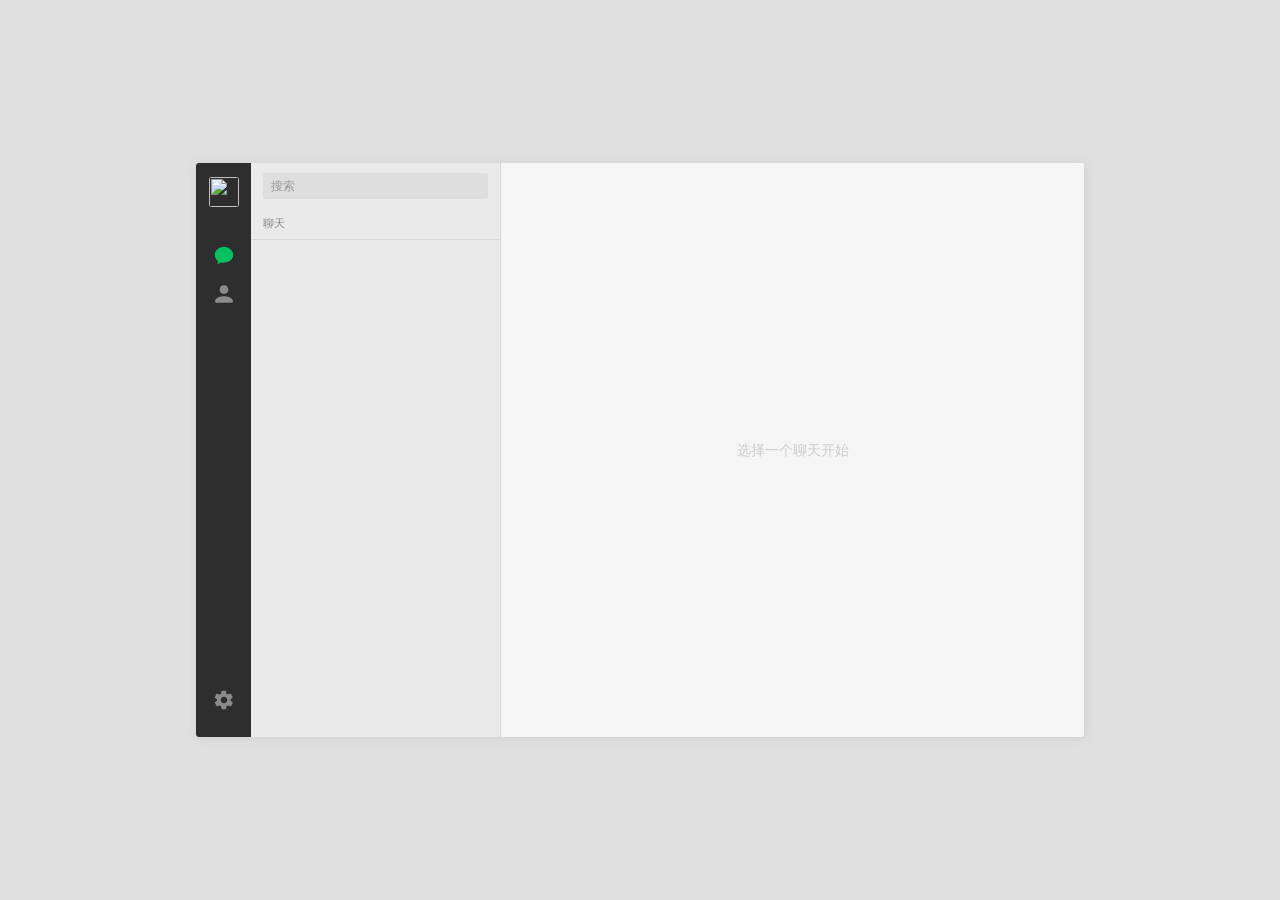
==== templates/index.html @ de5c4fcf "Initial release: pixel-perfect WeChat PC chat interface for AI personas" ====
<!DOCTYPE html>
<html lang="zh-CN">
<head>
<meta charset="UTF-8">
<meta name="viewport" content="width=device-width, initial-scale=1.0">
<title>WeChat</title>
<link rel="stylesheet" href="/static/css/style.css">
</head>
<body>
<div class="main-wrap">
  <!-- Left Nav -->
  <div class="nav-left">
    <div class="nav-top">
      <div class="nav-avatar" id="my-avatar-btn" title="设置" onclick="openSettings()">
        <img id="my-avatar-img" src="avatars/default.svg">
      </div>
      <div style="height:24px"></div>
      <div class="nav-icon active" id="nav-chat" title="聊天" onclick="switchNav('chat')">
        <svg viewBox="0 0 24 24"><path d="M12 2C6.48 2 2 6.05 2 11c0 2.36 1.06 4.53 2.85 6.07.24.2.38.5.38.82V21l3.35-1.87c.56.16 1.15.24 1.77.24C17.52 19.37 22 15.95 22 11S17.52 2 12 2z"/></svg>
      </div>
      <div class="nav-icon" id="nav-contacts" title="通讯录" onclick="switchNav('contacts')">
        <svg viewBox="0 0 24 24"><path d="M12 12c2.7 0 4.8-2.1 4.8-4.8S14.7 2.4 12 2.4 7.2 4.5 7.2 7.2 9.3 12 12 12zm0 2.4c-3.2 0-9.6 1.6-9.6 4.8v1.2c0 .7.5 1.2 1.2 1.2h16.8c.7 0 1.2-.5 1.2-1.2v-1.2c0-3.2-6.4-4.8-9.6-4.8z"/></svg>
      </div>
    </div>
    <div class="nav-spacer"></div>
    <div class="nav-bottom">
      <div class="nav-icon" id="nav-settings" title="设置" onclick="switchNav('settings')">
        <svg viewBox="0 0 24 24"><path d="M19.1 12.9a7.8 7.8 0 00.1-1.8l2.1-1.6c.2-.2.2-.5.1-.7l-2-3.5c-.1-.2-.4-.3-.6-.2l-2.5 1c-.5-.4-1-.7-1.7-1l-.4-2.7c0-.2-.3-.4-.5-.4h-4c-.3 0-.5.2-.5.4l-.4 2.7c-.6.3-1.2.6-1.7 1l-2.5-1c-.2-.1-.5 0-.6.2l-2 3.5c-.1.2-.1.5.1.7l2.1 1.6c0 .6.1 1.2.1 1.8L2.2 14.5c-.2.2-.3.5-.1.7l2 3.5c.1.2.4.3.6.2l2.5-1c.5.4 1 .7 1.7 1l.4 2.7c0 .2.3.4.5.4h4c.3 0 .5-.2.5-.4l.4-2.7c.6-.3 1.2-.6 1.7-1l2.5 1c.2.1.5 0 .6-.2l2-3.5c.1-.2.1-.5-.1-.7l-2.1-1.6zM12 15.6c-2 0-3.6-1.6-3.6-3.6S10 8.4 12 8.4s3.6 1.6 3.6 3.6-1.6 3.6-3.6 3.6z"/></svg>
      </div>
    </div>
  </div>

  <!-- Middle: Chat List -->
  <div class="list-middle" id="list-chat">
    <div class="search-box"><input class="search-input" placeholder="搜索" oninput="filterChatList(this.value)"></div>
    <div class="list-header">聊天</div>
    <div class="contact-list" id="chat-contact-list"></div>
  </div>

  <!-- Right: Chat Area -->
  <div class="chat-right" id="chat-area">
    <div class="no-chat">选择一个聊天开始</div>
  </div>

  <!-- Right: Contacts Panel -->
  <div class="contacts-panel" id="contacts-panel">
    <div class="cp-header">通讯录</div>
    <div class="cp-body" id="contacts-body">
      <button class="add-btn" onclick="openImportModal()">+ 添加 Skill</button>
      <div id="contacts-detail-list"></div>
    </div>
  </div>

  <!-- Right: Settings Panel -->
  <div class="settings-panel" id="settings-panel">
    <div class="sp-header">设置</div>
    <div class="sp-body">
      <div class="sp-section">
        <h4>我的头像</h4>
        <div class="sp-avatar-row">
          <div class="sp-my-avatar"><img id="sp-avatar-img" src="data:image/svg+xml,%3Csvg xmlns='http://www.w3.org/2000/svg' viewBox='0 0 48 48'%3E%3Ccircle cx='24' cy='16' r='10' fill='%23ccc'/%3E%3Cellipse cx='24' cy='40' rx='16' ry='12' fill='%23ccc'/%3E%3C/svg%3E"></div>
          <input id="sp-avatar-url" placeholder="头像图片URL(可选)" style="flex:1">
        </div>
      </div>
      <div class="sp-section">
        <h4>API Base URL</h4>
        <input id="sp-base-url" placeholder="例如: https://api.deepseek.com/anthropic">
      </div>
      <div class="sp-section">
        <h4>Model</h4>
        <input id="sp-model" placeholder="例如: deepseek-v4-pro">
      </div>
      <div class="sp-section">
        <h4>API Key</h4>
        <input id="sp-api-key" type="password" placeholder="sk-...">
        <div style="margin-top:4px">
          <button onclick="saveSettings()">保存</button>
          <span id="sp-saved" style="color:#07C160;font-size:12px;margin-left:8px;display:none">已保存</span>
        </div>
      </div>
    </div>
  </div>
</div>

<!-- Edit Contact Modal -->
<div class="modal-overlay" id="edit-modal">
  <div class="modal-box">
    <h3>修改备注和头像</h3>
    <label>备注名</label>
    <input id="edit-name" placeholder="备注名">
    <label>头像URL(可选)</label>
    <input id="edit-avatar" placeholder="头像图片链接">
    <div class="modal-btns">
      <button class="btn-cancel" onclick="closeModal()">取消</button>
      <button class="btn-save" onclick="saveContact()">保存</button>
    </div>
  </div>
</div>

<!-- Import Skill Modal -->
<div class="modal-overlay" id="import-modal">
  <div class="modal-box">
    <h3>导入 Skill</h3>
    <label>Skill 文件夹路径</label>
    <input id="import-path" placeholder="例如: /Users/xxx/Documents/my_skill">
    <div class="modal-error" id="import-error"></div>
    <div class="modal-btns">
      <button class="btn-cancel" onclick="closeImportModal()">取消</button>
      <button class="btn-save" onclick="importSkill()">导入</button>
    </div>
  </div>
</div>

<script src="/static/js/chat.js"></script>
</body>
</html>
---- static/css/style.css ----
*{margin:0;padding:0;box-sizing:border-box}
body{font:14px/1.6 "Microsoft YaHei","PingFang SC",sans-serif;background:#e0e0e0;display:flex;justify-content:center;align-items:center;height:100vh;user-select:none}
.main-wrap{width:888px;height:574px;display:flex;border-radius:3px;box-shadow:1px 1px 10px #ccc;overflow:hidden;background:#fff}

/* Left Nav */
.nav-left{width:55px;background:#2E2E2E;display:flex;flex-direction:column;align-items:center;padding:14px 0}
.nav-top{display:flex;flex-direction:column;align-items:center;gap:4px}
.nav-spacer{flex:1}
.nav-bottom{display:flex;flex-direction:column;align-items:center;gap:6px;margin-top:auto;padding-bottom:6px}
.nav-icon{width:34px;height:34px;border-radius:2px;cursor:pointer;display:flex;align-items:center;justify-content:center;transition:opacity .2s}
.nav-icon:hover{opacity:.8}
.nav-icon svg{width:22px;height:22px;fill:#8B8B8B}
.nav-icon.active svg{fill:#07C160}
.nav-avatar{width:30px;height:30px;border-radius:3px;cursor:pointer;overflow:hidden}
.nav-avatar img{width:100%;height:100%;object-fit:cover}

/* Middle List */
.list-middle{width:250px;background:#EBEAEB;display:flex;flex-direction:column;border-right:1px solid #D9D9D9}
.search-box{padding:10px 12px;background:#EBEAEB}
.search-input{width:100%;height:26px;background:#DEDEDE;border:none;border-radius:3px;padding:0 8px;font-size:12px;outline:none}
.search-input::placeholder{color:#999}
.list-header{padding:6px 12px;font-size:11px;color:#888;background:#EBEAEB;border-bottom:1px solid #D9D9D9}
.contact-list{flex:1;overflow-y:auto}
.contact-item{display:flex;align-items:center;padding:10px 12px;cursor:pointer;transition:background .15s}
.contact-item:hover{background:#DEDEDE}
.contact-item.active{background:#CACACA}
.contact-item .c-avatar{width:38px;height:38px;border-radius:3px;overflow:hidden;flex-shrink:0;margin-right:10px;background:#ddd}
.contact-item .c-avatar img{width:100%;height:100%;object-fit:cover}
.contact-item .c-info{flex:1;min-width:0}
.contact-item .c-name{font-size:13px;color:#000;white-space:nowrap;overflow:hidden;text-overflow:ellipsis}
.contact-item .c-msg{font-size:11px;color:#999;white-space:nowrap;overflow:hidden;text-overflow:ellipsis;margin-top:1px}
.contact-item .c-time{font-size:10px;color:#BBB;flex-shrink:0;margin-left:6px}

/* Right Chat */
.chat-right{flex:1;display:flex;flex-direction:column;background:#F5F5F5}
.chat-right .no-chat{flex:1;display:flex;align-items:center;justify-content:center;color:#CCC;font-size:14px}
.chat-header{height:46px;display:flex;align-items:center;padding:0 16px;border-bottom:1px solid #D9D9D9;background:#F5F5F5;flex-shrink:0;cursor:pointer}
.chat-header .ch-name{font-size:15px;font-weight:500;color:#000}
.chat-messages{flex:1;overflow-y:auto;padding:12px 16px;display:flex;flex-direction:column;gap:2px}
.msg-time{text-align:center;font-size:11px;color:#B0B0B0;margin:10px 0 4px}
.msg-row{display:flex;align-items:flex-start;margin:3px 0}
.msg-row.self{justify-content:flex-end}
.msg-row .msg-avatar{width:32px;height:32px;border-radius:3px;overflow:hidden;flex-shrink:0;margin:0 8px;background:#ddd}
.msg-row .msg-avatar img{width:100%;height:100%;object-fit:cover}
.msg-row.self .msg-avatar{order:1}
.msg-bubble{max-width:62%;padding:8px 12px;font-size:13px;line-height:1.5;word-break:break-word;position:relative;user-select:text}
.msg-row.other .msg-bubble{background:#fff;border-radius:3px;color:#000}
.msg-row.self .msg-bubble{background:#95EC69;border-radius:3px;color:#000}
.chat-toolbar{display:flex;align-items:center;padding:4px 16px 0;background:#F5F5F5;gap:4px;border-top:1px solid #D9D9D9}
.toolbar-btn{width:28px;height:28px;display:flex;align-items:center;justify-content:center;cursor:pointer;border-radius:3px;transition:background .15s}
.toolbar-btn:hover{background:#E0E0E0}
.toolbar-btn svg{width:20px;height:20px}
.toolbar-spacer{flex:1}
.chat-input-box{display:flex;align-items:flex-end;padding:4px 16px 8px;background:#F5F5F5;gap:8px;flex-shrink:0}
.chat-input-box textarea{flex:1;height:52px;min-height:52px;max-height:104px;border:none;outline:none;resize:none;font-size:13px;font-family:inherit;background:#F5F5F5;padding:4px 0;line-height:1.5}
.chat-input-box .send-btn{width:64px;height:30px;background:#E0E0E0;border:none;border-radius:3px;font-size:12px;cursor:pointer;color:#666;transition:.2s;flex-shrink:0}
.chat-input-box .send-btn:hover{background:#CCC;color:#000}
.chat-input-box .send-btn.active{background:#07C160;color:#fff}
/* Emoji Picker */
.chat-toolbar{position:relative;border-top:1px solid #D9D9D9}
.chat-toolbar::before{content:'';position:absolute;top:-4px;left:0;right:0;height:8px;cursor:ns-resize;z-index:5}
.emoji-picker{display:none;position:absolute;bottom:calc(100% + 34px);left:0;width:320px;height:260px;background:#fff;border:1px solid #D9D9D9;border-radius:6px;box-shadow:0-2px 10px rgba(0,0,0,.1);z-index:99;overflow-y:auto;padding:8px;flex-wrap:wrap;gap:2px}
.emoji-picker.show{display:flex}
.emoji-item{cursor:pointer;padding:4px;border-radius:3px;transition:background .1s}
.emoji-item:hover{background:#E0E0E0}
.emoji-item img{width:28px;height:28px}
/* Call Popup */
.call-popup-overlay{display:none;position:fixed;top:0;left:0;width:100%;height:100%;z-index:200}
.call-popup-overlay.show{display:block}
.call-popup{position:absolute;top:50%;left:50%;transform:translate(-50%,-50%);background:#fff;padding:24px 32px;border-radius:8px;box-shadow:0 4px 20px rgba(0,0,0,.2);text-align:center;font-size:14px;color:#333}

/* Contacts Panel */
.contacts-panel{display:none;flex:1;background:#F5F5F5;flex-direction:column}
.contacts-panel.show{display:flex}
.contacts-panel .cp-header{height:46px;display:flex;align-items:center;padding:0 16px;border-bottom:1px solid #D9D9D9;font-size:15px;font-weight:500}
.contacts-panel .cp-body{flex:1;overflow-y:auto;padding:8px 0}
.contacts-panel .cp-item{display:flex;align-items:center;padding:12px 20px;cursor:pointer;border-bottom:1px solid #EAEAEA;transition:background .15s}
.contacts-panel .cp-item:hover{background:#EAEAEA}
.contacts-panel .cp-avatar{width:40px;height:40px;border-radius:3px;overflow:hidden;flex-shrink:0;margin-right:12px}
.contacts-panel .cp-avatar img{width:100%;height:100%;object-fit:cover}
.contacts-panel .cp-name{font-size:14px;flex:1}
.contacts-panel .cp-del{color:#E85D75;font-size:12px;cursor:pointer;padding:4px 8px;border-radius:3px}
.contacts-panel .cp-del:hover{background:#FFE0E0}
.contacts-panel .add-btn{display:block;margin:12px 20px;padding:8px 16px;background:#07C160;color:#fff;border:none;border-radius:3px;font-size:13px;cursor:pointer}

/* Settings Panel */
.settings-panel{display:none;flex:1;background:#F5F5F5;flex-direction:column}
.settings-panel.show{display:flex}
.settings-panel .sp-header{height:46px;display:flex;align-items:center;padding:0 16px;border-bottom:1px solid #D9D9D9;font-size:15px;font-weight:500}
.settings-panel .sp-body{flex:1;overflow-y:auto;padding:16px 20px}
.settings-panel .sp-section{margin-bottom:20px}
.settings-panel .sp-section h4{font-size:13px;color:#888;margin-bottom:8px;font-weight:400}
.settings-panel .sp-section input{width:100%;height:30px;border:1px solid #DDD;border-radius:3px;padding:0 8px;font-size:13px;outline:none;margin-bottom:4px}
.settings-panel .sp-section input:focus{border-color:#07C160}
.settings-panel .sp-section .sp-avatar-row{display:flex;align-items:center;gap:12px}
.settings-panel .sp-section .sp-my-avatar{width:48px;height:48px;border-radius:3px;overflow:hidden}
.settings-panel .sp-section .sp-my-avatar img{width:100%;height:100%;object-fit:cover}
.settings-panel .sp-section button{padding:6px 16px;background:#07C160;color:#fff;border:none;border-radius:3px;font-size:12px;cursor:pointer}

/* Modal */
.modal-overlay{position:fixed;top:0;left:0;width:100%;height:100%;background:rgba(0,0,0,.3);display:none;justify-content:center;align-items:center;z-index:999}
.modal-overlay.show{display:flex}
.modal-box{background:#fff;border-radius:6px;padding:20px 24px;width:360px;box-shadow:0 4px 20px rgba(0,0,0,.15)}
.modal-box h3{font-size:14px;margin-bottom:14px;color:#000}
.modal-box label{display:block;font-size:12px;color:#888;margin-bottom:4px}
.modal-box input{width:100%;height:30px;border:1px solid #DDD;border-radius:3px;padding:0 8px;font-size:13px;margin-bottom:10px;outline:none}
.modal-box input:focus{border-color:#07C160}
.modal-box .modal-error{color:#E85D75;font-size:12px;margin-bottom:8px;display:none}
.modal-btns{display:flex;justify-content:flex-end;gap:8px;margin-top:8px}
.modal-btns button{padding:6px 18px;border-radius:3px;font-size:12px;cursor:pointer;border:none}
.btn-cancel{background:#E0E0E0;color:#666}
.btn-save{background:#07C160;color:#fff}
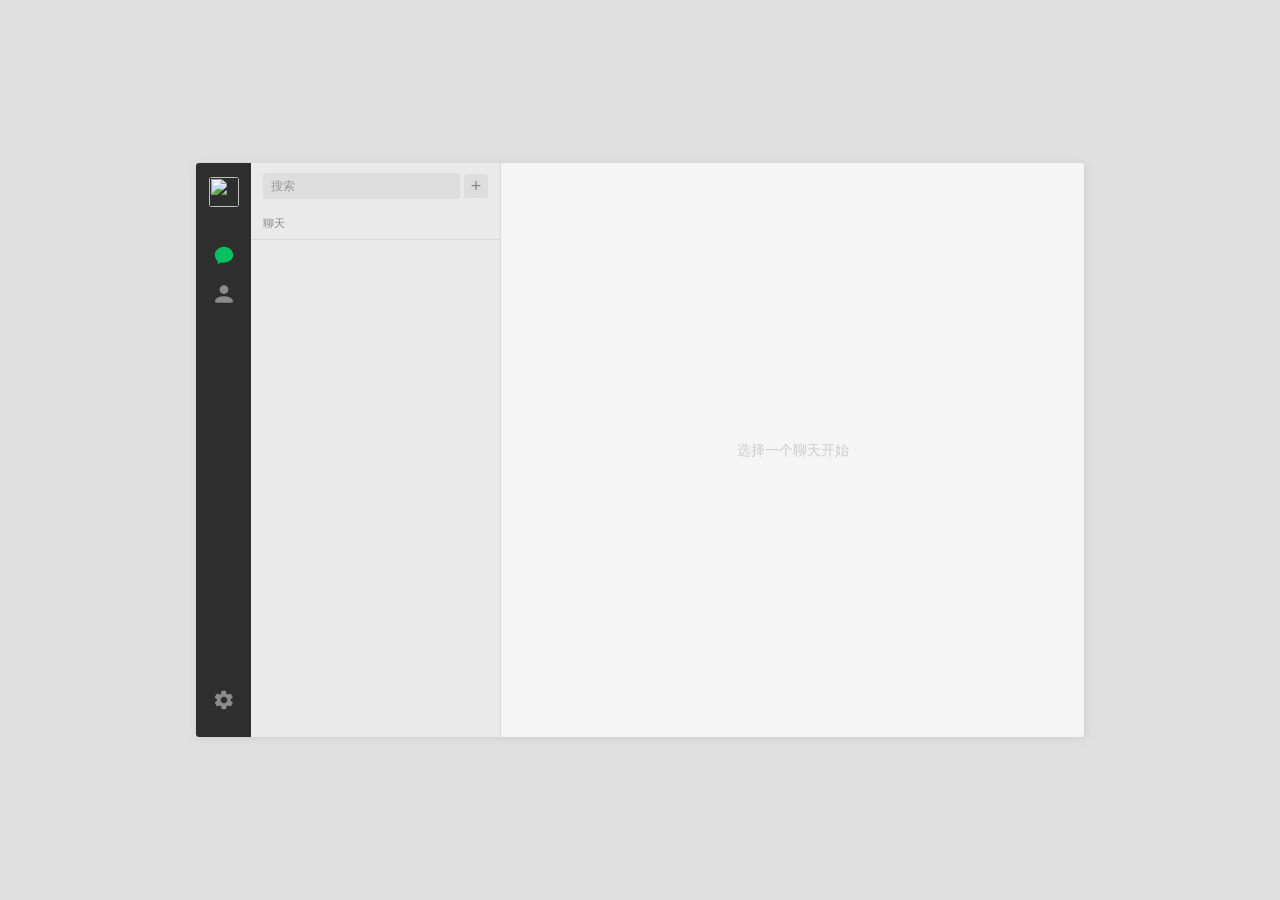
==== commit 515c8fd1: "Add CC mode, dynamic permissions, group chat, 400 auto-recovery - Dual mode: API (anthropic-compatib" ====
--- a/templates/index.html
+++ b/templates/index.html
@@ -32,7 +32,10 @@
 
   <!-- Middle: Chat List -->
   <div class="list-middle" id="list-chat">
-    <div class="search-box"><input class="search-input" placeholder="搜索" oninput="filterChatList(this.value)"></div>
+    <div class="search-box" style="display:flex;gap:4px;align-items:center">
+      <input class="search-input" placeholder="搜索" oninput="filterChatList(this.value)" style="flex:1">
+      <button id="add-btn-top" onclick="showAddMenu()" style="background:#DEDEDE;color:#888;border:none;border-radius:3px;width:24px;height:24px;font-size:18px;line-height:1;cursor:pointer;flex-shrink:0">+</button>
+    </div>
     <div class="list-header">聊天</div>
     <div class="contact-list" id="chat-contact-list"></div>
   </div>
@@ -56,6 +59,10 @@
     <div class="sp-header">设置</div>
     <div class="sp-body">
       <div class="sp-section">
+        <h4>我的昵称</h4>
+        <input id="sp-nickname" placeholder="微信用户">
+      </div>
+      <div class="sp-section">
         <h4>我的头像</h4>
         <div class="sp-avatar-row">
           <div class="sp-my-avatar"><img id="sp-avatar-img" src="data:image/svg+xml,%3Csvg xmlns='http://www.w3.org/2000/svg' viewBox='0 0 48 48'%3E%3Ccircle cx='24' cy='16' r='10' fill='%23ccc'/%3E%3Cellipse cx='24' cy='40' rx='16' ry='12' fill='%23ccc'/%3E%3C/svg%3E"></div>
@@ -73,10 +80,42 @@
       <div class="sp-section">
         <h4>API Key</h4>
         <input id="sp-api-key" type="password" placeholder="sk-...">
-        <div style="margin-top:4px">
-          <button onclick="saveSettings()">保存</button>
-          <span id="sp-saved" style="color:#07C160;font-size:12px;margin-left:8px;display:none">已保存</span>
+      </div>
+      <div class="sp-section">
+        <h4>运行模式</h4>
+        <select id="sp-mode" onchange="onModeChange()" style="width:100%;height:30px;border:1px solid #DDD;border-radius:3px;padding:0 8px;font-size:13px;outline:none">
+          <option value="api">API 模式 — 直接调用 LLM API</option>
+          <option value="claude">Claude Code 模式 — 调用本地 ccb</option>
+        </select>
+      </div>
+      <div id="sp-claude-group">
+        <div class="sp-section">
+          <h4>Claude Code CLI</h4>
+          <div style="display:flex;gap:8px;align-items:center">
+            <input id="sp-claude-cli" placeholder="ccb" style="flex:1">
+            <button onclick="checkClaudeCLI()" style="background:#4A90D9;color:#fff;white-space:nowrap;font-size:12px">检测</button>
+          </div>
+          <span id="sp-claude-status" style="font-size:11px"></span>
         </div>
+        <div class="sp-section">
+          <h4>权限模式</h4>
+          <select id="sp-permission-mode" style="width:100%;height:30px;border:1px solid #DDD;border-radius:3px;padding:0 8px;font-size:13px;outline:none">
+            <option value="auto">自动 — 安全操作直接放行，风险操作弹窗审批（推荐）</option>
+            <option value="bypassPermissions">跳过权限 — 全部直接放行，不弹窗</option>
+          </select>
+          <div style="font-size:11px;color:#FA5151;margin-top:4px">⚠ CC 管道模式不支持交互式审批。遇到被拦的操作，短暂切到「跳过权限」执行完再切回来</div>
+        </div>
+        <div class="sp-section">
+          <h4>CC 工作目录</h4>
+          <input id="sp-add-dirs" placeholder="~">
+          <div style="font-size:11px;color:#999;margin-top:2px">CC 从这个目录启动。保存即生效</div>
+          <div style="font-size:11px;color:#FA5151;margin-top:2px">⚠ 修改工作目录会清空所有 CC 对话上下文</div>
+        </div>
+      </div>
+      <div class="sp-section" style="border-top:1px solid #EAEAEA;padding-top:16px;margin-top:8px">
+        <button onclick="saveSettings()">保存</button>
+        <button onclick="shutdownServer()" style="background:#FA5151;color:#fff;margin-left:8px">登出</button>
+        <span id="sp-saved" style="color:#07C160;font-size:12px;margin-left:8px;display:none">已保存</span>
       </div>
     </div>
   </div>
@@ -85,11 +124,17 @@
 <!-- Edit Contact Modal -->
 <div class="modal-overlay" id="edit-modal">
   <div class="modal-box">
-    <h3>修改备注和头像</h3>
-    <label>备注名</label>
+    <h3 id="edit-modal-title">修改备注和头像</h3>
+    <label id="edit-name-label">备注名</label>
     <input id="edit-name" placeholder="备注名">
-    <label>头像URL(可选)</label>
-    <input id="edit-avatar" placeholder="头像图片链接">
+    <div id="edit-realname-group" style="display:none">
+      <label>姓名</label>
+      <input id="edit-realname" placeholder="姓名" readonly style="background:#f5f5f5;color:#999">
+    </div>
+    <div id="edit-avatar-group">
+      <label>头像URL(可选)</label>
+      <input id="edit-avatar" placeholder="头像图片链接">
+    </div>
     <div class="modal-btns">
       <button class="btn-cancel" onclick="closeModal()">取消</button>
       <button class="btn-save" onclick="saveContact()">保存</button>
@@ -112,5 +157,6 @@
 </div>
 
 <script src="/static/js/chat.js"></script>
+<script src="/static/js/group-chat.js"></script>
 </body>
 </html>
--- a/static/css/style.css
+++ b/static/css/style.css
@@ -46,6 +46,10 @@
 .msg-bubble{max-width:62%;padding:8px 12px;font-size:13px;line-height:1.5;word-break:break-word;position:relative;user-select:text}
 .msg-row.other .msg-bubble{background:#fff;border-radius:3px;color:#000}
 .msg-row.self .msg-bubble{background:#95EC69;border-radius:3px;color:#000}
+.msg-content-wrap{display:flex;flex-direction:column;max-width:62%}
+.msg-row.self .msg-content-wrap{align-items:flex-end}
+.msg-sender-name{font-size:11px;color:#999;margin-bottom:2px;padding:0 4px}
+.msg-content-wrap .msg-bubble{max-width:100%}
 .chat-toolbar{display:flex;align-items:center;padding:4px 16px 0;background:#F5F5F5;gap:4px;border-top:1px solid #D9D9D9}
 .toolbar-btn{width:28px;height:28px;display:flex;align-items:center;justify-content:center;cursor:pointer;border-radius:3px;transition:background .15s}
 .toolbar-btn:hover{background:#E0E0E0}
@@ -79,6 +83,8 @@
 .contacts-panel .cp-avatar{width:40px;height:40px;border-radius:3px;overflow:hidden;flex-shrink:0;margin-right:12px}
 .contacts-panel .cp-avatar img{width:100%;height:100%;object-fit:cover}
 .contacts-panel .cp-name{font-size:14px;flex:1}
+.contacts-panel .cp-action{color:#4A90D9;font-size:12px;cursor:pointer;padding:4px 8px;border-radius:3px}
+.contacts-panel .cp-action:hover{background:#E0EEFF}
 .contacts-panel .cp-del{color:#E85D75;font-size:12px;cursor:pointer;padding:4px 8px;border-radius:3px}
 .contacts-panel .cp-del:hover{background:#FFE0E0}
 .contacts-panel .add-btn{display:block;margin:12px 20px;padding:8px 16px;background:#07C160;color:#fff;border:none;border-radius:3px;font-size:13px;cursor:pointer}
@@ -109,4 +115,16 @@
 .modal-btns{display:flex;justify-content:flex-end;gap:8px;margin-top:8px}
 .modal-btns button{padding:6px 18px;border-radius:3px;font-size:12px;cursor:pointer;border:none}
 .btn-cancel{background:#E0E0E0;color:#666}
-.btn-save{background:#07C160;color:#fff}+.btn-save{background:#07C160;color:#fff}
+
+/* Context menu */
+.msg-context-menu{position:fixed;background:#fff;border:1px solid #D9D9D9;border-radius:4px;box-shadow:0 2px 10px rgba(0,0,0,.15);z-index:999;min-width:100px;padding:4px 0;font-size:13px}
+.msg-context-menu .ctx-item{padding:8px 16px;cursor:pointer;transition:background .1s}
+.msg-context-menu .ctx-item:hover{background:#F0F0F0}
+
+/* Avatar drop zone highlight */
+.avatar-drop-active{outline:2px dashed #07C160;outline-offset:-2px;background:#E8F5E9!important}
+
+/* Tool info card */
+.perm-card{max-width:72%;background:#F0F4F8;border:1px solid #C0C8D0;border-radius:6px;padding:8px 14px;margin:4px 0;font-size:12px}
+.perm-body{color:#666;line-height:1.4;word-break:break-all;overflow-wrap:break-word;max-width:100%;overflow-x:auto}
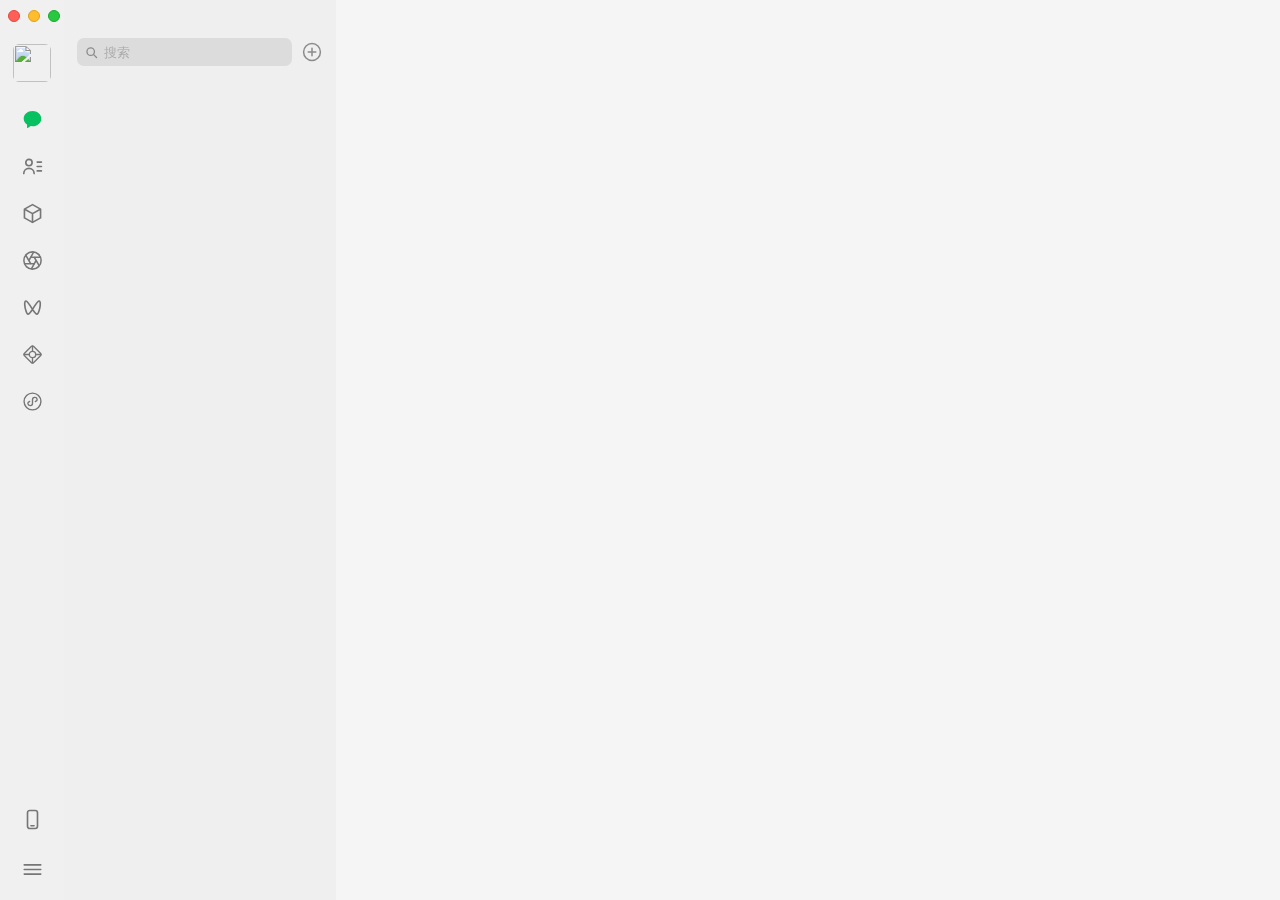
==== commit 4bbce07e: "v2: Mac WeChat look, browser-first, optional native shell and voice - Bring in the August rewrite: M" ====
--- a/templates/index.html
+++ b/templates/index.html
@@ -3,49 +3,105 @@
 <head>
 <meta charset="UTF-8">
 <meta name="viewport" content="width=device-width, initial-scale=1.0">
-<title>WeChat</title>
+<title>微信</title>
 <link rel="stylesheet" href="/static/css/style.css">
+<!-- 原生外壳（app_native.py）打开时带 ?native=1，那里有系统自己的红绿灯，页面就不画了 -->
+<script>if (/[?&]native=1\b/.test(location.search)) document.documentElement.classList.add('native');</script>
 </head>
 <body>
+<!-- 顶部 30px 是 macOS 透明标题栏覆盖区，交互元素都避开这一条 -->
 <div class="main-wrap">
-  <!-- Left Nav -->
+
+  <!-- 左侧导航：顶部留白给红绿灯。没做的功能保留图标位，点了给提示。 -->
   <div class="nav-left">
+    <div class="nav-traffic-space" aria-hidden="true"><i class="tl tl-close"></i><i class="tl tl-min"></i><i class="tl tl-max"></i></div>
+    <div class="nav-avatar" id="my-avatar-btn" title="我" onclick="openSettings()">
+      <img id="my-avatar-img" src="avatars/default.svg">
+    </div>
     <div class="nav-top">
-      <div class="nav-avatar" id="my-avatar-btn" title="设置" onclick="openSettings()">
-        <img id="my-avatar-img" src="avatars/default.svg">
-      </div>
-      <div style="height:24px"></div>
+      <!-- 聊天：实心圆角气泡（选中时整块变绿） -->
       <div class="nav-icon active" id="nav-chat" title="聊天" onclick="switchNav('chat')">
-        <svg viewBox="0 0 24 24"><path d="M12 2C6.48 2 2 6.05 2 11c0 2.36 1.06 4.53 2.85 6.07.24.2.38.5.38.82V21l3.35-1.87c.56.16 1.15.24 1.77.24C17.52 19.37 22 15.95 22 11S17.52 2 12 2z"/></svg>
-      </div>
+        <svg viewBox="0 0 24 24"><path fill="currentColor" d="M12 3.2c-5.1 0-9.2 3.5-9.2 7.9 0 2.5 1.4 4.8 3.5 6.2v3.1a.5.5 0 00.77.42l3.02-1.93c.62.1 1.26.16 1.91.16 5.1 0 9.2-3.5 9.2-7.9S17.1 3.2 12 3.2z"/></svg>
+      </div>
+      <!-- 通讯录：人像 + 右侧三条名录线。选中时换成实心版（微信就是这样） -->
       <div class="nav-icon" id="nav-contacts" title="通讯录" onclick="switchNav('contacts')">
-        <svg viewBox="0 0 24 24"><path d="M12 12c2.7 0 4.8-2.1 4.8-4.8S14.7 2.4 12 2.4 7.2 4.5 7.2 7.2 9.3 12 12 12zm0 2.4c-3.2 0-9.6 1.6-9.6 4.8v1.2c0 .7.5 1.2 1.2 1.2h16.8c.7 0 1.2-.5 1.2-1.2v-1.2c0-3.2-6.4-4.8-9.6-4.8z"/></svg>
+        <svg class="ico-line" viewBox="0 0 24 24" fill="none" stroke="currentColor" stroke-width="1.7" stroke-linecap="round">
+          <circle cx="8.3" cy="7.9" r="3.3"/><path d="M2.9 19.4c0-3.1 2.4-5.4 5.4-5.4s5.4 2.3 5.4 5.4"/>
+          <path d="M16.9 7.4h4.4M16.9 12h4.4M16.9 16.6h4.4"/></svg>
+        <svg class="ico-fill" viewBox="0 0 24 24">
+          <ellipse cx="8.3" cy="7.6" rx="3.4" ry="3.7" fill="currentColor"/>
+          <path fill="currentColor" d="M8.3 13.4c3.2 0 5.7 2.5 5.7 5.6a.7.7 0 01-.7.7H3.3a.7.7 0 01-.7-.7c0-3.1 2.5-5.6 5.7-5.6z"/>
+          <path fill="currentColor" d="M16.6 6.4h5.2a1 1 0 010 2h-5.2a1 1 0 010-2zM16.6 11h5.2a1 1 0 010 2h-5.2a1 1 0 010-2zM16.6 15.6h5.2a1 1 0 010 2h-5.2a1 1 0 010-2z"/></svg>
+      </div>
+      <!-- 收藏：等距立方体 -->
+      <div class="nav-icon ph" title="收藏" onclick="notReady('收藏')">
+        <svg viewBox="0 0 24 24" fill="none" stroke="currentColor" stroke-width="1.7" stroke-linejoin="round">
+          <path d="M12 2.7l8.4 4.7v9.2L12 21.3l-8.4-4.7V7.4z"/><path d="M3.8 7.5L12 12.1l8.2-4.6M12 12.1v9.2"/></svg>
+      </div>
+      <!-- 朋友圈：相机光圈（内六边形 + 六根切向叶片） -->
+      <div class="nav-icon ph" title="朋友圈" onclick="notReady('朋友圈')">
+        <svg viewBox="0 0 24 24" fill="none" stroke="currentColor" stroke-width="1.6" stroke-linejoin="round">
+          <circle cx="12" cy="12" r="9"/>
+          <path d="M15.8 12L13.9 15.3 10.1 15.3 8.2 12 10.1 8.7 13.9 8.7Z"/>
+          <path d="M15.8 12l3.3 5.5M13.9 15.3l-3.2 5.6M10.1 15.3l-6.4.1M8.2 12L4.9 6.5M10.1 8.7l3.2-5.6M13.9 8.7l6.4-.1"/></svg>
+      </div>
+      <!-- 视频号：圆润的 W，两笔各自收成圆头 -->
+      <div class="nav-icon ph" title="视频号" onclick="notReady('视频号')">
+        <svg viewBox="0 0 24 24" fill="none" stroke="currentColor" stroke-linecap="round" stroke-linejoin="round">
+          <path d="M4.99 5.18C3.48 5.48 3.88 8.7 3.97 9.76c.07.84.69 4.17.96 4.9.4 1.09 1.14 4.12 2.47 4.21 1.47.1 3.54-3.32 4.17-4.26.54-.8 2.73-4.3 3.28-5.11.6-.88 3.02-4.55 4.16-4.32 1.51.3 1.11 3.52 1.02 4.58-.07.84-.69 4.17-.96 4.9-.4 1.09-1.14 4.12-2.47 4.21-1.47.1-3.54-3.32-4.17-4.26-.54-.8-2.73-4.3-3.28-5.11-.6-.88-3.02-4.55-4.16-4.32Z" stroke-width="1.7"/></svg>
+      </div>
+      <!-- 小程序：圆角菱形 + 内圆 + 中心点 -->
+      <div class="nav-icon ph" title="小程序" onclick="notReady('小程序')">
+        <svg viewBox="0 0 24 24" fill="none" stroke="currentColor" stroke-linejoin="round" stroke-linecap="round">
+          <path d="M10.98 3.42 A1.44 1.44 0 0 1 13.02 3.42 L20.58 10.98 A1.44 1.44 0 0 1 20.58 13.02 L13.02 20.58 A1.44 1.44 0 0 1 10.98 20.58 L3.42 13.02 A1.44 1.44 0 0 1 3.42 10.98 Z" stroke-width="1.4"/>
+          <circle cx="12" cy="12" r="3.33" stroke-width="1.4"/>
+          <path d="M12 8.67 L12 3.36" stroke-width="1.4"/><path d="M15.33 12 L20.64 12" stroke-width="1.4"/>
+          <path d="M12 15.33 L12 20.64" stroke-width="1.4"/><path d="M8.67 12 L3.36 12" stroke-width="1.4"/></svg>
+      </div>
+      <!-- 搜一搜：圆内螺旋 -->
+      <div class="nav-icon ph" title="搜一搜" onclick="notReady('搜一搜')">
+        <svg viewBox="0 0 24 24" fill="none" stroke="currentColor" stroke-width="1.6" stroke-linecap="round">
+          <circle cx="12" cy="12" r="8.8" stroke-width="1.44"/>
+          <path d="M8.98 12C9.43 11.95 6.82 12.37 7.16 14.27A2.44 2.44 0 0 0 12 13.85V10.15A2.44 2.44 0 0 1 16.84 9.73C17.18 11.63 14.57 12.05 15.02 12" stroke-width="1.44"/></svg>
       </div>
     </div>
     <div class="nav-spacer"></div>
     <div class="nav-bottom">
+      <div class="nav-icon ph" title="手机" onclick="notReady('手机')">
+        <svg viewBox="0 0 24 24" fill="none" stroke="currentColor" stroke-width="1.7" stroke-linejoin="round">
+          <rect x="6.8" y="2.6" width="10.4" height="18.8" rx="2.3"/><path d="M10.4 18.5h3.2" stroke-linecap="round"/></svg>
+      </div>
       <div class="nav-icon" id="nav-settings" title="设置" onclick="switchNav('settings')">
-        <svg viewBox="0 0 24 24"><path d="M19.1 12.9a7.8 7.8 0 00.1-1.8l2.1-1.6c.2-.2.2-.5.1-.7l-2-3.5c-.1-.2-.4-.3-.6-.2l-2.5 1c-.5-.4-1-.7-1.7-1l-.4-2.7c0-.2-.3-.4-.5-.4h-4c-.3 0-.5.2-.5.4l-.4 2.7c-.6.3-1.2.6-1.7 1l-2.5-1c-.2-.1-.5 0-.6.2l-2 3.5c-.1.2-.1.5.1.7l2.1 1.6c0 .6.1 1.2.1 1.8L2.2 14.5c-.2.2-.3.5-.1.7l2 3.5c.1.2.4.3.6.2l2.5-1c.5.4 1 .7 1.7 1l.4 2.7c0 .2.3.4.5.4h4c.3 0 .5-.2.5-.4l.4-2.7c.6-.3 1.2-.6 1.7-1l2.5 1c.2.1.5 0 .6-.2l2-3.5c.1-.2.1-.5-.1-.7l-2.1-1.6zM12 15.6c-2 0-3.6-1.6-3.6-3.6S10 8.4 12 8.4s3.6 1.6 3.6 3.6-1.6 3.6-3.6 3.6z"/></svg>
-      </div>
-    </div>
-  </div>
-
-  <!-- Middle: Chat List -->
+        <svg viewBox="0 0 24 24" fill="none" stroke="currentColor" stroke-width="1.7" stroke-linecap="round">
+          <path d="M3.4 7.2h17.2M3.4 12h17.2M3.4 16.8h17.2"/></svg>
+      </div>
+    </div>
+  </div>
+
+  <!-- 中栏：会话列表 -->
   <div class="list-middle" id="list-chat">
-    <div class="search-box" style="display:flex;gap:4px;align-items:center">
-      <input class="search-input" placeholder="搜索" oninput="filterChatList(this.value)" style="flex:1">
-      <button id="add-btn-top" onclick="showAddMenu()" style="background:#DEDEDE;color:#888;border:none;border-radius:3px;width:24px;height:24px;font-size:18px;line-height:1;cursor:pointer;flex-shrink:0">+</button>
-    </div>
-    <div class="list-header">聊天</div>
+    <div class="list-topbar">
+      <div class="search-box" id="search-box">
+        <svg class="search-ico" viewBox="0 0 16 16"><circle cx="7" cy="7" r="4.6" fill="none" stroke="currentColor" stroke-width="1.6"/><path d="M10.6 10.6L14.2 14.2" stroke="currentColor" stroke-width="1.6" stroke-linecap="round"/></svg>
+        <input class="search-input" id="search-input" placeholder="搜索"
+               oninput="onSearchInput(this.value)" onfocus="onSearchInput(this.value)">
+        <div class="search-clear" id="search-clear" onclick="clearSearch()">
+          <svg viewBox="0 0 16 16" fill="none" stroke="currentColor" stroke-width="1.5" stroke-linecap="round"><circle cx="8" cy="8" r="6.4"/><path d="M5.8 5.8l4.4 4.4M10.2 5.8l-4.4 4.4"/></svg>
+        </div>
+      </div>
+      <button class="add-round" id="add-btn-top" title="发起群聊 / 添加" onclick="showAddMenu()">
+        <svg viewBox="0 0 22 22" fill="none" stroke="currentColor" stroke-width="1.5" stroke-linecap="round"><circle cx="11" cy="11" r="8.4"/><path d="M11 7.2v7.6M7.2 11h7.6"/></svg>
+      </button>
+    </div>
     <div class="contact-list" id="chat-contact-list"></div>
   </div>
 
-  <!-- Right: Chat Area -->
+  <!-- 右侧：聊天区 -->
   <div class="chat-right" id="chat-area">
-    <div class="no-chat">选择一个聊天开始</div>
-  </div>
-
-  <!-- Right: Contacts Panel -->
+    <div class="no-chat"></div>
+  </div>
+
+  <!-- 右侧：通讯录 -->
   <div class="contacts-panel" id="contacts-panel">
     <div class="cp-header">通讯录</div>
     <div class="cp-body" id="contacts-body">
@@ -54,7 +110,7 @@
     </div>
   </div>
 
-  <!-- Right: Settings Panel -->
+  <!-- 右侧：设置 -->
   <div class="settings-panel" id="settings-panel">
     <div class="sp-header">设置</div>
     <div class="sp-body">
@@ -65,8 +121,8 @@
       <div class="sp-section">
         <h4>我的头像</h4>
         <div class="sp-avatar-row">
-          <div class="sp-my-avatar"><img id="sp-avatar-img" src="data:image/svg+xml,%3Csvg xmlns='http://www.w3.org/2000/svg' viewBox='0 0 48 48'%3E%3Ccircle cx='24' cy='16' r='10' fill='%23ccc'/%3E%3Cellipse cx='24' cy='40' rx='16' ry='12' fill='%23ccc'/%3E%3C/svg%3E"></div>
-          <input id="sp-avatar-url" placeholder="头像图片URL(可选)" style="flex:1">
+          <div class="sp-my-avatar"><img id="sp-avatar-img" src="avatars/default.svg"></div>
+          <input id="sp-avatar-url" placeholder="拖一张图片进来，或填 URL">
         </div>
       </div>
       <div class="sp-section">
@@ -80,48 +136,59 @@
       <div class="sp-section">
         <h4>API Key</h4>
         <input id="sp-api-key" type="password" placeholder="sk-...">
-      </div>
+        <div class="sp-hint" id="sp-key-hint">macOS 上保存后写进登录钥匙串，settings.json 里不留密钥；其他系统存在 settings.json 里，只做了简单混淆。</div>
+      </div>
+
       <div class="sp-section">
         <h4>运行模式</h4>
-        <select id="sp-mode" onchange="onModeChange()" style="width:100%;height:30px;border:1px solid #DDD;border-radius:3px;padding:0 8px;font-size:13px;outline:none">
+        <select id="sp-mode" onchange="onModeChange()">
           <option value="api">API 模式 — 直接调用 LLM API</option>
-          <option value="claude">Claude Code 模式 — 调用本地 ccb</option>
+          <option value="claude">Claude Code 模式 — 调用本地 CLI</option>
         </select>
       </div>
       <div id="sp-claude-group">
         <div class="sp-section">
           <h4>Claude Code CLI</h4>
-          <div style="display:flex;gap:8px;align-items:center">
-            <input id="sp-claude-cli" placeholder="ccb" style="flex:1">
-            <button onclick="checkClaudeCLI()" style="background:#4A90D9;color:#fff;white-space:nowrap;font-size:12px">检测</button>
+          <div class="sp-row">
+            <input id="sp-claude-cli" placeholder="claude">
+            <button class="btn-mini" onclick="checkClaudeCLI()">检测</button>
           </div>
-          <span id="sp-claude-status" style="font-size:11px"></span>
+          <span id="sp-claude-status" class="sp-hint"></span>
         </div>
         <div class="sp-section">
           <h4>权限模式</h4>
-          <select id="sp-permission-mode" style="width:100%;height:30px;border:1px solid #DDD;border-radius:3px;padding:0 8px;font-size:13px;outline:none">
-            <option value="auto">自动 — 安全操作直接放行，风险操作弹窗审批（推荐）</option>
-            <option value="bypassPermissions">跳过权限 — 全部直接放行，不弹窗</option>
+          <select id="sp-permission-mode">
+            <option value="auto">自动 — 安全操作放行，风险操作拦截</option>
+            <option value="bypassPermissions">跳过权限 — 全部放行</option>
           </select>
-          <div style="font-size:11px;color:#FA5151;margin-top:4px">⚠ CC 管道模式不支持交互式审批。遇到被拦的操作，短暂切到「跳过权限」执行完再切回来</div>
         </div>
         <div class="sp-section">
           <h4>CC 工作目录</h4>
           <input id="sp-add-dirs" placeholder="~">
-          <div style="font-size:11px;color:#999;margin-top:2px">CC 从这个目录启动。保存即生效</div>
-          <div style="font-size:11px;color:#FA5151;margin-top:2px">⚠ 修改工作目录会清空所有 CC 对话上下文</div>
-        </div>
-      </div>
-      <div class="sp-section" style="border-top:1px solid #EAEAEA;padding-top:16px;margin-top:8px">
+          <div class="sp-hint warn">改工作目录会清空所有 CC 对话上下文</div>
+        </div>
+      </div>
+
+      <div class="sp-section">
+        <h4>语音引擎（可选，本机 GPT-SoVITS）</h4>
+        <div class="sp-row">
+          <input id="sp-gs-dir" placeholder="~/GPT-SoVITS">
+          <button class="btn-mini" onclick="checkVoiceEngine()">启动检测</button>
+        </div>
+        <span id="sp-voice-status" class="sp-hint"></span>
+        <div class="sp-hint">模型常驻本机内存，不联网。每个联系人的音色在通讯录里单独配置。</div>
+      </div>
+
+      <div class="sp-section sp-actions">
         <button onclick="saveSettings()">保存</button>
-        <button onclick="shutdownServer()" style="background:#FA5151;color:#fff;margin-left:8px">登出</button>
-        <span id="sp-saved" style="color:#07C160;font-size:12px;margin-left:8px;display:none">已保存</span>
-      </div>
-    </div>
-  </div>
-</div>
-
-<!-- Edit Contact Modal -->
+        <button class="btn-danger" onclick="shutdownServer()">退出</button>
+        <span id="sp-saved" class="sp-saved">已保存</span>
+      </div>
+    </div>
+  </div>
+</div>
+
+<!-- 修改备注 / 群名 -->
 <div class="modal-overlay" id="edit-modal">
   <div class="modal-box">
     <h3 id="edit-modal-title">修改备注和头像</h3>
@@ -129,10 +196,10 @@
     <input id="edit-name" placeholder="备注名">
     <div id="edit-realname-group" style="display:none">
       <label>姓名</label>
-      <input id="edit-realname" placeholder="姓名" readonly style="background:#f5f5f5;color:#999">
+      <input id="edit-realname" placeholder="姓名" readonly class="ro">
     </div>
     <div id="edit-avatar-group">
-      <label>头像URL(可选)</label>
+      <label>头像（可拖图片进来）</label>
       <input id="edit-avatar" placeholder="头像图片链接">
     </div>
     <div class="modal-btns">
@@ -142,7 +209,7 @@
   </div>
 </div>
 
-<!-- Import Skill Modal -->
+<!-- 导入 Skill -->
 <div class="modal-overlay" id="import-modal">
   <div class="modal-box">
     <h3>导入 Skill</h3>
@@ -156,6 +223,61 @@
   </div>
 </div>
 
+<!-- 语音设置：必须测试成功才能启用 -->
+<div class="modal-overlay" id="voice-modal">
+  <div class="modal-box wide">
+    <h3>语音设置 · <span id="vm-name"></span></h3>
+
+    <label>GPT 权重（.ckpt）</label>
+    <div class="sp-row">
+      <input id="vm-gpt" placeholder="未选择">
+      <button class="btn-mini" onclick="pickVoiceFile('gpt')">选择</button>
+    </div>
+
+    <label>SoVITS 权重（.pth）</label>
+    <div class="sp-row">
+      <input id="vm-sovits" placeholder="未选择">
+      <button class="btn-mini" onclick="pickVoiceFile('sovits')">选择</button>
+    </div>
+
+    <label>参考音频（3–10 秒，决定音色）</label>
+    <div class="sp-row">
+      <input id="vm-ref" placeholder="未选择">
+      <button class="btn-mini" onclick="pickVoiceFile('audio')">选择</button>
+    </div>
+
+    <label>参考音频对应的文字（留空则用零样本模式）</label>
+    <input id="vm-reftext" placeholder="可留空">
+
+    <div class="vm-test-row">
+      <button class="btn-save" id="vm-test-btn" onclick="testVoice()">测试合成</button>
+      <span id="vm-test-status" class="sp-hint"></span>
+      <audio id="vm-audio" controls style="display:none"></audio>
+    </div>
+
+    <div class="vm-gate" id="vm-gate">
+      <label class="vm-switch">
+        <input type="checkbox" id="vm-enabled" disabled>
+        <span>启用语音（需先测试成功）</span>
+      </label>
+      <div class="vm-prob">
+        <label>发语音的概率：<b id="vm-prob-val">30</b>%</label>
+        <input type="range" id="vm-prob" min="0" max="100" step="5" value="30"
+               oninput="document.getElementById('vm-prob-val').textContent=this.value">
+        <div class="sp-hint">0 = 从不发语音，100 = 每条都发语音</div>
+      </div>
+    </div>
+
+    <div class="modal-btns">
+      <button class="btn-cancel" onclick="closeVoiceModal()">关闭</button>
+      <button class="btn-save" onclick="saveVoiceConfig()">保存</button>
+    </div>
+  </div>
+</div>
+
+<!-- 搜索结果下拉：搜的是聊天记录内容，不是联系人名字 -->
+<div class="search-panel" id="search-panel"></div>
+
 <script src="/static/js/chat.js"></script>
 <script src="/static/js/group-chat.js"></script>
 </body>
--- a/static/css/style.css
+++ b/static/css/style.css
@@ -1,130 +1,447 @@
+/* Mac 版微信外观复刻。配色/间距对照实机截图调校。
+   顶部约 30px 由 macOS 透明标题栏覆盖，那是系统拖拽区，交互元素避开。 */
+
+:root{
+  --nav-bg:#E8E8E8;
+  --nav-glass:rgba(238,238,238,.86);
+  --list-bg:#EFEFEF;
+  --list-sel:#07C160;
+  --list-hover:#E3E3E3;
+  --chat-bg:#F5F5F5;
+  --panel-bg:#F5F5F5;
+  --hairline:rgba(0,0,0,.08);
+  --text:#181818;
+  --text-2:#8B8B8B;
+  --text-3:#ABABAB;
+  --green:#07C160;
+  --bubble-other:#FFFFFF;
+  --bubble-self:#95EC69;
+  --icon:#5A5A5A;
+  --icon-idle:#767676;
+  --field:#DCDCDC;
+  --modal-bg:#FFFFFF;
+  --input-border:rgba(0,0,0,.13);
+  --danger:#FA5151;
+  --msg-font:15.5px;   /* 气泡正文和输入框共用一个字号 */
+}
+@media (prefers-color-scheme:dark){
+  :root{
+    --nav-bg:#2D2D2D;
+    --nav-glass:rgba(43,43,43,.88);
+    --list-bg:#242424;
+    --list-sel:#07C160;
+    --list-hover:#303030;
+    --chat-bg:#1E1E1E;
+    --panel-bg:#1E1E1E;
+    --hairline:rgba(255,255,255,.07);
+    --text:#E6E6E6;
+    --text-2:#8B8B8B;
+    --text-3:#6E6E6E;
+    --bubble-other:#3C3C3C;
+    /* 深色模式下自己的气泡不是浅色模式那支亮黄绿(#95EC69)，微信换成了更冷、
+       更低饱和的一支，对照实机截图取的 */
+    --bubble-self:#6BC79A;
+    --icon:#B4B4B4;
+    --icon-idle:#8A8A8A;
+    --field:#3A3A3A;
+    --modal-bg:#2C2C2C;
+    --input-border:rgba(255,255,255,.10);
+  }
+}
+
 *{margin:0;padding:0;box-sizing:border-box}
-body{font:14px/1.6 "Microsoft YaHei","PingFang SC",sans-serif;background:#e0e0e0;display:flex;justify-content:center;align-items:center;height:100vh;user-select:none}
-.main-wrap{width:888px;height:574px;display:flex;border-radius:3px;box-shadow:1px 1px 10px #ccc;overflow:hidden;background:#fff}
-
-/* Left Nav */
-.nav-left{width:55px;background:#2E2E2E;display:flex;flex-direction:column;align-items:center;padding:14px 0}
-.nav-top{display:flex;flex-direction:column;align-items:center;gap:4px}
+html,body{height:100%;overflow:hidden}
+/* body 透明：原生层在网页底下垫了 NSVisualEffectView，
+   侧栏用半透明色透出毛玻璃，其余区域自己铺不透明底把它盖住。 */
+body{
+  font:14px/1.5 -apple-system,BlinkMacSystemFont,"PingFang SC","Helvetica Neue","Hiragino Sans GB",sans-serif;
+  background:transparent;color:var(--text);
+  -webkit-font-smoothing:antialiased;user-select:none;
+}
+.main-wrap{display:flex;width:100vw;height:100vh;overflow:hidden;background:transparent}
+
+::-webkit-scrollbar{width:7px;height:7px}
+::-webkit-scrollbar-thumb{background:rgba(0,0,0,.2);border-radius:4px}
+::-webkit-scrollbar-thumb:hover{background:rgba(0,0,0,.32)}
+::-webkit-scrollbar-track{background:transparent}
+@media (prefers-color-scheme:dark){::-webkit-scrollbar-thumb{background:rgba(255,255,255,.18)}}
+
+/* ---------- 左侧导航 ---------- */
+.nav-left{
+  width:64px;flex-shrink:0;background:var(--nav-glass);
+  display:flex;flex-direction:column;align-items:center;
+}
+.nav-traffic-space{height:44px;flex-shrink:0;position:relative;align-self:stretch}   /* 红绿灯落在这块留白上 */
+/* 浏览器里没有系统红绿灯，照 macOS 的尺寸画三个装饰用的；原生外壳（html.native）里用系统自己的 */
+.nav-traffic-space .tl{position:absolute;top:10px;width:12px;height:12px;border-radius:50%;box-sizing:border-box}
+.nav-traffic-space .tl-close{left:8px;background:#ff5f57;border:.5px solid #e2463f}
+.nav-traffic-space .tl-min{left:28px;background:#febc2e;border:.5px solid #e1a116}
+.nav-traffic-space .tl-max{left:48px;background:#28c840;border:.5px solid #12ac28}
+html.native .nav-traffic-space .tl{display:none}
+.nav-avatar{width:38px;height:38px;border-radius:6px;overflow:hidden;cursor:pointer;margin-bottom:22px;flex-shrink:0}
+.nav-avatar img{width:100%;height:100%;object-fit:cover;display:block}
+.nav-top,.nav-bottom{display:flex;flex-direction:column;align-items:center;gap:17px}
+.nav-bottom{padding-bottom:16px;gap:20px}
+/* 图标统一走 currentColor：SVG 里只写 currentColor，颜色由这里控制。
+   （之前在 svg 上同时写死 fill 和 stroke、再用属性选择器往回改，很容易画歪。）*/
+.nav-icon{
+  width:30px;height:30px;cursor:pointer;position:relative;color:var(--icon-idle);
+  display:flex;align-items:center;justify-content:center;
+}
+.nav-icon svg{width:23px;height:23px;display:block}
+/* 圆角高亮底只在鼠标悬停时出现；选中态只是变绿+换实心图标，没有底色 */
+.nav-icon:hover{color:var(--text-2);background:rgba(125,125,125,.16);border-radius:7px}
+.nav-icon.active{color:var(--green)}
+.nav-icon.active:hover{color:var(--green);background:rgba(125,125,125,.16)}
+.nav-icon .ico-fill{display:none}
+.nav-icon.active .ico-line{display:none}
+.nav-icon.active .ico-fill{display:block}
 .nav-spacer{flex:1}
-.nav-bottom{display:flex;flex-direction:column;align-items:center;gap:6px;margin-top:auto;padding-bottom:6px}
-.nav-icon{width:34px;height:34px;border-radius:2px;cursor:pointer;display:flex;align-items:center;justify-content:center;transition:opacity .2s}
-.nav-icon:hover{opacity:.8}
-.nav-icon svg{width:22px;height:22px;fill:#8B8B8B}
-.nav-icon.active svg{fill:#07C160}
-.nav-avatar{width:30px;height:30px;border-radius:3px;cursor:pointer;overflow:hidden}
-.nav-avatar img{width:100%;height:100%;object-fit:cover}
-
-/* Middle List */
-.list-middle{width:250px;background:#EBEAEB;display:flex;flex-direction:column;border-right:1px solid #D9D9D9}
-.search-box{padding:10px 12px;background:#EBEAEB}
-.search-input{width:100%;height:26px;background:#DEDEDE;border:none;border-radius:3px;padding:0 8px;font-size:12px;outline:none}
-.search-input::placeholder{color:#999}
-.list-header{padding:6px 12px;font-size:11px;color:#888;background:#EBEAEB;border-bottom:1px solid #D9D9D9}
-.contact-list{flex:1;overflow-y:auto}
-.contact-item{display:flex;align-items:center;padding:10px 12px;cursor:pointer;transition:background .15s}
-.contact-item:hover{background:#DEDEDE}
-.contact-item.active{background:#CACACA}
-.contact-item .c-avatar{width:38px;height:38px;border-radius:3px;overflow:hidden;flex-shrink:0;margin-right:10px;background:#ddd}
-.contact-item .c-avatar img{width:100%;height:100%;object-fit:cover}
-.contact-item .c-info{flex:1;min-width:0}
-.contact-item .c-name{font-size:13px;color:#000;white-space:nowrap;overflow:hidden;text-overflow:ellipsis}
-.contact-item .c-msg{font-size:11px;color:#999;white-space:nowrap;overflow:hidden;text-overflow:ellipsis;margin-top:1px}
-.contact-item .c-time{font-size:10px;color:#BBB;flex-shrink:0;margin-left:6px}
-
-/* Right Chat */
-.chat-right{flex:1;display:flex;flex-direction:column;background:#F5F5F5}
-.chat-right .no-chat{flex:1;display:flex;align-items:center;justify-content:center;color:#CCC;font-size:14px}
-.chat-header{height:46px;display:flex;align-items:center;padding:0 16px;border-bottom:1px solid #D9D9D9;background:#F5F5F5;flex-shrink:0;cursor:pointer}
-.chat-header .ch-name{font-size:15px;font-weight:500;color:#000}
-.chat-messages{flex:1;overflow-y:auto;padding:12px 16px;display:flex;flex-direction:column;gap:2px}
-.msg-time{text-align:center;font-size:11px;color:#B0B0B0;margin:10px 0 4px}
-.msg-row{display:flex;align-items:flex-start;margin:3px 0}
-.msg-row.self{justify-content:flex-end}
-.msg-row .msg-avatar{width:32px;height:32px;border-radius:3px;overflow:hidden;flex-shrink:0;margin:0 8px;background:#ddd}
-.msg-row .msg-avatar img{width:100%;height:100%;object-fit:cover}
-.msg-row.self .msg-avatar{order:1}
-.msg-bubble{max-width:62%;padding:8px 12px;font-size:13px;line-height:1.5;word-break:break-word;position:relative;user-select:text}
-.msg-row.other .msg-bubble{background:#fff;border-radius:3px;color:#000}
-.msg-row.self .msg-bubble{background:#95EC69;border-radius:3px;color:#000}
-.msg-content-wrap{display:flex;flex-direction:column;max-width:62%}
+
+/* ---------- 中栏 ---------- */
+.list-middle{
+  width:272px;flex-shrink:0;background:var(--list-bg);/* 不透明，挡住毛玻璃 */
+  display:flex;flex-direction:column;
+}
+.list-topbar{display:flex;align-items:center;gap:9px;padding:38px 13px 11px}
+.search-box{
+  flex:1;height:28px;background:var(--field);border-radius:7px;
+  display:flex;align-items:center;padding:0 8px;gap:6px;color:var(--text-2);
+}
+.search-ico{width:13px;height:13px;flex-shrink:0}
+.search-input{
+  flex:1;min-width:0;background:transparent;border:none;outline:none;
+  font-size:13px;color:var(--text);font-family:inherit;
+}
+.search-input::placeholder{color:var(--text-3)}
+.add-round{
+  width:22px;height:22px;flex-shrink:0;background:transparent;border:none;
+  cursor:pointer;color:var(--text-2);padding:0;
+}
+.add-round svg{width:22px;height:22px;display:block}
+.add-round:hover{color:var(--text)}
+.contact-list{flex:1;overflow-y:auto;overflow-x:hidden}
+
+.contact-item{position:relative;display:flex;align-items:center;padding:11px 13px;cursor:pointer;gap:11px}
+/* 分隔线从头像右侧起，不顶到最左 */
+.contact-item::after{content:'';position:absolute;left:68px;right:0;bottom:0;height:1px;background:var(--hairline)}
+.contact-item:last-child::after,.contact-item.active::after,
+.contact-item.active + .contact-item::after{display:none}
+.contact-item:hover{background:var(--list-hover)}
+.contact-item.active,.contact-item.active:hover{background:var(--list-sel)}
+.contact-item.active .c-name{color:#fff}
+.contact-item.active .c-msg,.contact-item.active .c-time,.contact-item.active .c-mute{color:rgba(255,255,255,.85)}
+.c-avatar{position:relative;width:44px;height:44px;border-radius:8px;overflow:hidden;flex-shrink:0;background:var(--field)}
+.c-avatar img{width:100%;height:100%;object-fit:cover;display:block}
+.c-info{flex:1;min-width:0}
+.c-name{font-size:14px;color:var(--text);white-space:nowrap;overflow:hidden;text-overflow:ellipsis}
+.c-msg{font-size:12px;color:var(--text-2);white-space:nowrap;overflow:hidden;text-overflow:ellipsis;margin-top:4px}
+.c-right{display:flex;flex-direction:column;align-items:flex-end;justify-content:space-between;align-self:stretch;flex-shrink:0}
+.c-time{font-size:11px;color:var(--text-3);white-space:nowrap}
+.c-mute{color:var(--text-3);opacity:.7}
+.c-mute svg{width:12px;height:12px;display:block}
+
+/* ---------- 聊天区 ---------- */
+.chat-right{flex:1;min-width:0;display:flex;flex-direction:column;background:var(--chat-bg)}
+.chat-right .no-chat{flex:1}
+.chat-header{
+  height:60px;flex-shrink:0;display:flex;align-items:flex-end;gap:20px;
+  padding:0 20px 13px;border-bottom:1px solid var(--hairline);
+}
+.ch-name{font-size:16px;font-weight:500;color:var(--text);cursor:pointer;
+  white-space:nowrap;overflow:hidden;text-overflow:ellipsis}
+.ch-spacer{flex:1}
+.ch-btn{display:flex;align-items:center;gap:2px;cursor:pointer;color:var(--icon);flex-shrink:0}
+.ch-btn:hover{color:var(--text)}
+.ch-btn svg{width:20px;height:20px;display:block}
+.ch-btn .chev{width:9px;height:9px}
+
+.chat-messages{flex:1;overflow-y:auto;padding:14px 20px 8px}
+.msg-time{text-align:center;font-size:12px;color:var(--text-3);margin:16px 0 12px}
+
+.msg-row{display:flex;align-items:flex-start;margin:11px 0}
+.msg-row.self{flex-direction:row-reverse}
+.msg-avatar{width:40px;height:40px;border-radius:8px;overflow:hidden;flex-shrink:0;background:var(--field)}
+.msg-avatar img{width:100%;height:100%;object-fit:cover;display:block}
+.msg-content-wrap{display:flex;flex-direction:column;max-width:56%;margin:0 12px}
 .msg-row.self .msg-content-wrap{align-items:flex-end}
-.msg-sender-name{font-size:11px;color:#999;margin-bottom:2px;padding:0 4px}
-.msg-content-wrap .msg-bubble{max-width:100%}
-.chat-toolbar{display:flex;align-items:center;padding:4px 16px 0;background:#F5F5F5;gap:4px;border-top:1px solid #D9D9D9}
-.toolbar-btn{width:28px;height:28px;display:flex;align-items:center;justify-content:center;cursor:pointer;border-radius:3px;transition:background .15s}
-.toolbar-btn:hover{background:#E0E0E0}
+.msg-sender-name{font-size:12px;color:var(--text-2);margin-bottom:5px;padding:0 1px}
+
+.msg-bubble{
+  position:relative;padding:10px 13px;font-size:var(--msg-font);line-height:1.5;
+  border-radius:7px;word-break:break-word;white-space:pre-wrap;
+  user-select:text;max-width:100%;
+}
+.msg-row.other .msg-bubble{background:var(--bubble-other);color:var(--text)}
+.msg-row.self  .msg-bubble{background:var(--bubble-self);color:#181818}
+.msg-bubble::before{content:'';position:absolute;top:13px;width:0;height:0;border:5px solid transparent}
+.msg-row.other .msg-bubble::before{left:-9px;border-right-color:var(--bubble-other)}
+.msg-row.self  .msg-bubble::before{right:-9px;border-left-color:var(--bubble-self)}
+.msg-bubble img{vertical-align:-3px}
+
+/* 语音气泡 */
+.msg-bubble.voice{cursor:pointer;display:flex;align-items:center;gap:9px;min-width:66px}
+.msg-row.self .msg-bubble.voice{flex-direction:row-reverse}
+.voice-wave{width:15px;height:15px;flex-shrink:0;color:currentColor}
+.msg-bubble.voice.playing .voice-wave{animation:vpulse .9s ease-in-out infinite}
+@keyframes vpulse{0%,100%{opacity:1}50%{opacity:.35}}
+/* 时长和正文一样亮，不是灰的 */
+.voice-sec{font-size:var(--msg-font);color:inherit;flex-shrink:0}
+.voice-loading{font-size:12px;color:var(--text-2)}
+.voice-text{margin-top:6px;padding:8px 12px;background:var(--bubble-other);border-radius:5px;font-size:13.5px;color:var(--text)}
+
+.perm-card{max-width:72%;background:rgba(125,125,125,.14);border:1px solid var(--hairline);
+  border-radius:7px;padding:9px 13px;margin:5px 0;font-size:12.5px}
+.perm-body{color:var(--text-2);line-height:1.45;word-break:break-all}
+
+/* ---------- 输入区：一个带边框的圆角容器，工具栏在容器内底部 ---------- */
+.composer{
+  position:relative;margin:0 16px 16px;border:1px solid var(--input-border);
+  border-radius:10px;display:flex;flex-direction:column;background:transparent;
+}
+.composer::before{content:'';position:absolute;top:-5px;left:0;right:0;height:9px;cursor:ns-resize;z-index:5}
+.composer textarea{
+  width:100%;height:96px;min-height:60px;max-height:280px;
+  border:none;outline:none;resize:none;background:transparent;
+  font-size:var(--msg-font);line-height:1.6;font-family:inherit;
+  color:var(--text);padding:12px 14px 4px;
+  caret-color:var(--green);   /* 微信的输入光标是绿的 */
+}
+.composer-bar{display:flex;align-items:center;gap:5px;padding:6px 12px 9px}
+.toolbar-btn{
+  width:28px;height:28px;border-radius:5px;cursor:pointer;color:var(--icon);
+  display:flex;align-items:center;justify-content:center;position:relative;
+}
+.toolbar-btn:hover{background:rgba(125,125,125,.16)}
 .toolbar-btn svg{width:20px;height:20px}
+.toolbar-btn.with-chev{width:38px;gap:1px}
+.toolbar-btn .chev{width:8px;height:8px}
 .toolbar-spacer{flex:1}
-.chat-input-box{display:flex;align-items:flex-end;padding:4px 16px 8px;background:#F5F5F5;gap:8px;flex-shrink:0}
-.chat-input-box textarea{flex:1;height:52px;min-height:52px;max-height:104px;border:none;outline:none;resize:none;font-size:13px;font-family:inherit;background:#F5F5F5;padding:4px 0;line-height:1.5}
-.chat-input-box .send-btn{width:64px;height:30px;background:#E0E0E0;border:none;border-radius:3px;font-size:12px;cursor:pointer;color:#666;transition:.2s;flex-shrink:0}
-.chat-input-box .send-btn:hover{background:#CCC;color:#000}
-.chat-input-box .send-btn.active{background:#07C160;color:#fff}
-/* Emoji Picker */
-.chat-toolbar{position:relative;border-top:1px solid #D9D9D9}
-.chat-toolbar::before{content:'';position:absolute;top:-4px;left:0;right:0;height:8px;cursor:ns-resize;z-index:5}
-.emoji-picker{display:none;position:absolute;bottom:calc(100% + 34px);left:0;width:320px;height:260px;background:#fff;border:1px solid #D9D9D9;border-radius:6px;box-shadow:0-2px 10px rgba(0,0,0,.1);z-index:99;overflow-y:auto;padding:8px;flex-wrap:wrap;gap:2px}
+/* 录音态：文本框和工具栏都还在，只是工具栏右半边换成录音控件，
+   左边保留 表情/文件/麦克风/» —— 微信就是这样，不是整条替换掉。 */
+.only-rec{display:none!important}
+.composer.recording .only-rec{display:flex!important}
+.composer.recording .only-normal{display:none!important}
+.rec-cancel,.rec-send{
+  width:34px;height:34px;border-radius:50%;flex-shrink:0;cursor:pointer;
+  display:flex;align-items:center;justify-content:center;
+}
+.rec-cancel{background:rgba(125,125,125,.24);color:var(--text-2)}
+.rec-cancel:hover{background:rgba(125,125,125,.34)}
+.rec-cancel svg,.rec-send svg{width:17px;height:17px}
+.rec-send{background:var(--green);color:#fff}
+.rec-send:hover{filter:brightness(1.08)}
+.rec-wave{
+  flex:1;max-width:52%;height:34px;border-radius:17px;background:rgba(125,125,125,.20);
+  display:flex;align-items:center;justify-content:center;gap:5px;margin:0 9px;
+}
+.rec-dot{width:5px;height:5px;border-radius:50%;background:var(--green);animation:recpulse 1.1s ease-in-out infinite}
+@keyframes recpulse{0%,100%{opacity:.28;transform:scale(.85)}50%{opacity:1;transform:scale(1.15)}}
+
+/* 表情面板 */
+.emoji-picker{
+  display:none;position:absolute;bottom:calc(100% + 8px);left:0;
+  width:346px;height:252px;background:var(--modal-bg);
+  border:1px solid var(--hairline);border-radius:9px;
+  box-shadow:0 8px 30px rgba(0,0,0,.22);z-index:99;
+  overflow-y:auto;padding:8px;flex-wrap:wrap;align-content:flex-start;gap:2px;
+}
 .emoji-picker.show{display:flex}
-.emoji-item{cursor:pointer;padding:4px;border-radius:3px;transition:background .1s}
-.emoji-item:hover{background:#E0E0E0}
-.emoji-item img{width:28px;height:28px}
-/* Call Popup */
-.call-popup-overlay{display:none;position:fixed;top:0;left:0;width:100%;height:100%;z-index:200}
+.emoji-item{cursor:pointer;padding:4px;border-radius:4px;line-height:0}
+.emoji-item:hover{background:var(--list-hover)}
+.emoji-item img{width:26px;height:26px}
+
+#mention-popup{
+  display:none;position:absolute;bottom:calc(100% + 8px);left:0;width:190px;max-height:220px;
+  overflow-y:auto;background:var(--modal-bg);border:1px solid var(--hairline);
+  border-radius:8px;box-shadow:0 6px 24px rgba(0,0,0,.2);z-index:100;
+}
+.mention-item{padding:8px 12px;cursor:pointer;font-size:13px;color:var(--text)}
+.mention-item:hover{background:var(--list-hover)}
+
+/* 通话弹窗 / 占位提示 */
+.call-popup-overlay{display:none;position:fixed;inset:0;z-index:200;background:rgba(0,0,0,.15)}
 .call-popup-overlay.show{display:block}
-.call-popup{position:absolute;top:50%;left:50%;transform:translate(-50%,-50%);background:#fff;padding:24px 32px;border-radius:8px;box-shadow:0 4px 20px rgba(0,0,0,.2);text-align:center;font-size:14px;color:#333}
-
-/* Contacts Panel */
-.contacts-panel{display:none;flex:1;background:#F5F5F5;flex-direction:column}
-.contacts-panel.show{display:flex}
-.contacts-panel .cp-header{height:46px;display:flex;align-items:center;padding:0 16px;border-bottom:1px solid #D9D9D9;font-size:15px;font-weight:500}
-.contacts-panel .cp-body{flex:1;overflow-y:auto;padding:8px 0}
-.contacts-panel .cp-item{display:flex;align-items:center;padding:12px 20px;cursor:pointer;border-bottom:1px solid #EAEAEA;transition:background .15s}
-.contacts-panel .cp-item:hover{background:#EAEAEA}
-.contacts-panel .cp-avatar{width:40px;height:40px;border-radius:3px;overflow:hidden;flex-shrink:0;margin-right:12px}
-.contacts-panel .cp-avatar img{width:100%;height:100%;object-fit:cover}
-.contacts-panel .cp-name{font-size:14px;flex:1}
-.contacts-panel .cp-action{color:#4A90D9;font-size:12px;cursor:pointer;padding:4px 8px;border-radius:3px}
-.contacts-panel .cp-action:hover{background:#E0EEFF}
-.contacts-panel .cp-del{color:#E85D75;font-size:12px;cursor:pointer;padding:4px 8px;border-radius:3px}
-.contacts-panel .cp-del:hover{background:#FFE0E0}
-.contacts-panel .add-btn{display:block;margin:12px 20px;padding:8px 16px;background:#07C160;color:#fff;border:none;border-radius:3px;font-size:13px;cursor:pointer}
-
-/* Settings Panel */
-.settings-panel{display:none;flex:1;background:#F5F5F5;flex-direction:column}
-.settings-panel.show{display:flex}
-.settings-panel .sp-header{height:46px;display:flex;align-items:center;padding:0 16px;border-bottom:1px solid #D9D9D9;font-size:15px;font-weight:500}
-.settings-panel .sp-body{flex:1;overflow-y:auto;padding:16px 20px}
-.settings-panel .sp-section{margin-bottom:20px}
-.settings-panel .sp-section h4{font-size:13px;color:#888;margin-bottom:8px;font-weight:400}
-.settings-panel .sp-section input{width:100%;height:30px;border:1px solid #DDD;border-radius:3px;padding:0 8px;font-size:13px;outline:none;margin-bottom:4px}
-.settings-panel .sp-section input:focus{border-color:#07C160}
-.settings-panel .sp-section .sp-avatar-row{display:flex;align-items:center;gap:12px}
-.settings-panel .sp-section .sp-my-avatar{width:48px;height:48px;border-radius:3px;overflow:hidden}
-.settings-panel .sp-section .sp-my-avatar img{width:100%;height:100%;object-fit:cover}
-.settings-panel .sp-section button{padding:6px 16px;background:#07C160;color:#fff;border:none;border-radius:3px;font-size:12px;cursor:pointer}
-
-/* Modal */
-.modal-overlay{position:fixed;top:0;left:0;width:100%;height:100%;background:rgba(0,0,0,.3);display:none;justify-content:center;align-items:center;z-index:999}
+.call-popup{
+  position:absolute;top:50%;left:50%;transform:translate(-50%,-50%);
+  background:var(--modal-bg);padding:22px 30px;border-radius:11px;
+  box-shadow:0 10px 40px rgba(0,0,0,.3);font-size:14px;color:var(--text);
+}
+.toast{
+  position:fixed;left:50%;bottom:64px;transform:translateX(-50%);
+  background:rgba(0,0,0,.82);color:#fff;font-size:13px;padding:9px 18px;
+  border-radius:8px;z-index:900;pointer-events:none;
+  opacity:0;transition:opacity .18s;white-space:nowrap;
+}
+.toast.show{opacity:1}
+
+/* ---------- 通讯录 / 设置 ---------- */
+.contacts-panel,.settings-panel{display:none;flex:1;min-width:0;background:var(--panel-bg);flex-direction:column}
+.contacts-panel.show,.settings-panel.show{display:flex}
+.cp-header,.sp-header{
+  height:60px;flex-shrink:0;display:flex;align-items:flex-end;padding:0 20px 13px;
+  border-bottom:1px solid var(--hairline);font-size:16px;font-weight:500;
+}
+.cp-body{flex:1;overflow-y:auto;padding:6px 0}
+.cp-item{display:flex;align-items:center;padding:11px 20px;gap:12px;border-bottom:1px solid var(--hairline)}
+.cp-item:hover{background:var(--list-hover)}
+.cp-avatar{width:42px;height:42px;border-radius:8px;overflow:hidden;flex-shrink:0;background:var(--field)}
+.cp-avatar img{width:100%;height:100%;object-fit:cover;display:block}
+.cp-name{font-size:14px;flex:1;cursor:pointer;color:var(--text);min-width:0;
+  white-space:nowrap;overflow:hidden;text-overflow:ellipsis}
+.cp-action,.cp-del{font-size:12px;cursor:pointer;padding:4px 8px;border-radius:4px;flex-shrink:0}
+.cp-action{color:#3A7BD5}
+.cp-action:hover{background:rgba(58,123,213,.13)}
+.cp-action.voiced{color:var(--green)}
+.cp-del{color:var(--danger)}
+.cp-del:hover{background:rgba(250,81,81,.13)}
+.add-btn{display:block;margin:12px 20px;padding:8px 16px;background:var(--green);
+  color:#fff;border:none;border-radius:6px;font-size:13px;cursor:pointer;font-family:inherit}
+
+.sp-body{flex:1;overflow-y:auto;padding:18px 22px;max-width:560px}
+.sp-section{margin-bottom:18px}
+.sp-section h4{font-size:12.5px;color:var(--text-2);margin-bottom:7px;font-weight:400}
+.sp-section input,.sp-section select{
+  width:100%;height:31px;border:1px solid var(--hairline);border-radius:6px;
+  padding:0 9px;font-size:13px;outline:none;background:var(--modal-bg);
+  color:var(--text);font-family:inherit;
+}
+.sp-section input:focus{border-color:var(--green)}
+.sp-row{display:flex;gap:8px;align-items:center}
+.sp-row input{flex:1;min-width:0}
+.sp-hint{display:block;font-size:11px;color:var(--text-2);margin-top:5px;line-height:1.5}
+.sp-hint.warn{color:var(--danger)}
+.sp-avatar-row{display:flex;align-items:center;gap:12px}
+.sp-my-avatar{width:48px;height:48px;border-radius:8px;overflow:hidden;flex-shrink:0;background:var(--field)}
+.sp-my-avatar img{width:100%;height:100%;object-fit:cover;display:block}
+.sp-section button,.btn-mini{
+  padding:6px 15px;background:var(--green);color:#fff;border:none;
+  border-radius:6px;font-size:12.5px;cursor:pointer;font-family:inherit;white-space:nowrap;
+}
+.btn-mini{background:#3A7BD5;flex-shrink:0}
+.btn-danger{background:var(--danger)!important}
+.sp-actions{border-top:1px solid var(--hairline);padding-top:16px;display:flex;align-items:center;gap:10px}
+.sp-saved{color:var(--green);font-size:12px;display:none}
+
+/* ---------- 弹窗 ---------- */
+.modal-overlay{position:fixed;inset:0;background:rgba(0,0,0,.3);
+  display:none;justify-content:center;align-items:center;z-index:999}
 .modal-overlay.show{display:flex}
-.modal-box{background:#fff;border-radius:6px;padding:20px 24px;width:360px;box-shadow:0 4px 20px rgba(0,0,0,.15)}
-.modal-box h3{font-size:14px;margin-bottom:14px;color:#000}
-.modal-box label{display:block;font-size:12px;color:#888;margin-bottom:4px}
-.modal-box input{width:100%;height:30px;border:1px solid #DDD;border-radius:3px;padding:0 8px;font-size:13px;margin-bottom:10px;outline:none}
-.modal-box input:focus{border-color:#07C160}
-.modal-box .modal-error{color:#E85D75;font-size:12px;margin-bottom:8px;display:none}
-.modal-btns{display:flex;justify-content:flex-end;gap:8px;margin-top:8px}
-.modal-btns button{padding:6px 18px;border-radius:3px;font-size:12px;cursor:pointer;border:none}
-.btn-cancel{background:#E0E0E0;color:#666}
-.btn-save{background:#07C160;color:#fff}
-
-/* Context menu */
-.msg-context-menu{position:fixed;background:#fff;border:1px solid #D9D9D9;border-radius:4px;box-shadow:0 2px 10px rgba(0,0,0,.15);z-index:999;min-width:100px;padding:4px 0;font-size:13px}
-.msg-context-menu .ctx-item{padding:8px 16px;cursor:pointer;transition:background .1s}
-.msg-context-menu .ctx-item:hover{background:#F0F0F0}
-
-/* Avatar drop zone highlight */
-.avatar-drop-active{outline:2px dashed #07C160;outline-offset:-2px;background:#E8F5E9!important}
-
-/* Tool info card */
-.perm-card{max-width:72%;background:#F0F4F8;border:1px solid #C0C8D0;border-radius:6px;padding:8px 14px;margin:4px 0;font-size:12px}
-.perm-body{color:#666;line-height:1.4;word-break:break-all;overflow-wrap:break-word;max-width:100%;overflow-x:auto}
+.modal-box{background:var(--modal-bg);border-radius:11px;padding:20px 24px;width:390px;
+  max-height:86vh;overflow-y:auto;box-shadow:0 14px 50px rgba(0,0,0,.34)}
+.modal-box.wide{width:480px}
+.modal-box h3{font-size:15px;margin-bottom:14px;color:var(--text)}
+.modal-box label{display:block;font-size:12px;color:var(--text-2);margin:10px 0 5px}
+.modal-box input{width:100%;height:31px;border:1px solid var(--hairline);border-radius:6px;
+  padding:0 9px;font-size:13px;outline:none;background:var(--modal-bg);color:var(--text);font-family:inherit}
+.modal-box input:focus{border-color:var(--green)}
+.modal-box input.ro{background:var(--field);color:var(--text-2)}
+.modal-error{color:var(--danger);font-size:12px;margin:8px 0;display:none}
+.modal-btns{display:flex;justify-content:flex-end;gap:8px;margin-top:18px}
+.modal-btns button{padding:7px 18px;border-radius:6px;font-size:12.5px;cursor:pointer;border:none;font-family:inherit}
+.btn-cancel{background:var(--field);color:var(--text)}
+.btn-save{background:var(--green);color:#fff}
+
+.vm-test-row{display:flex;align-items:center;gap:10px;margin-top:16px;flex-wrap:wrap}
+.vm-test-row audio{height:30px;max-width:100%}
+.vm-gate{margin-top:16px;padding-top:14px;border-top:1px solid var(--hairline);opacity:.45;pointer-events:none}
+.vm-gate.unlocked{opacity:1;pointer-events:auto}
+.vm-switch{display:flex!important;align-items:center;gap:8px;font-size:13px;color:var(--text);cursor:pointer;margin:0}
+.vm-switch input{width:15px;height:15px;cursor:pointer}
+.vm-prob{margin-top:14px}
+.vm-prob label{margin:0 0 6px}
+.vm-prob input[type=range]{width:100%;accent-color:var(--green)}
+
+.msg-context-menu{position:fixed;background:var(--modal-bg);border:1px solid var(--hairline);
+  border-radius:7px;box-shadow:0 6px 26px rgba(0,0,0,.24);z-index:999;
+  min-width:116px;padding:4px 0;font-size:13px}
+.ctx-item{padding:7px 15px;cursor:pointer;color:var(--text)}
+.ctx-item:hover{background:var(--list-hover)}
+
+.avatar-drop-active{outline:2px dashed var(--green);outline-offset:-2px}
+
+.gc-overlay{position:fixed;inset:0;background:rgba(0,0,0,.3);z-index:400;display:flex;justify-content:center;align-items:center}
+.gc-box{display:flex;width:548px;height:406px;background:var(--modal-bg);border-radius:11px;overflow:hidden;box-shadow:0 14px 50px rgba(0,0,0,.34)}
+.gc-left{flex:1;display:flex;flex-direction:column;border-right:1px solid var(--hairline)}
+.gc-title{padding:13px 14px;font-size:14px;font-weight:500;border-bottom:1px solid var(--hairline);color:var(--text)}
+.gc-list{flex:1;overflow-y:auto;padding:4px}
+.gc-row{display:flex;align-items:center;padding:7px 10px;gap:9px;cursor:pointer;border-radius:6px;font-size:13px;color:var(--text)}
+.gc-row:hover{background:var(--list-hover)}
+.gc-right{width:208px;display:flex;flex-direction:column}
+.gc-cnt{padding:13px 14px;font-size:12.5px;color:var(--text-2)}
+.gc-names{flex:1;overflow-y:auto;padding:4px 8px}
+.gc-chip{display:inline-block;padding:3px 8px;font-size:12px;background:var(--list-hover);border-radius:4px;margin:2px;color:var(--text)}
+.gc-btns{display:flex;border-top:1px solid var(--hairline)}
+.gc-btns button{flex:1;padding:11px;border:none;cursor:pointer;font-size:13px;font-family:inherit}
+.gc-cancel{background:transparent;color:var(--text)}
+.gc-done{background:var(--green);color:#fff}
+
+.top-menu{position:fixed;background:var(--modal-bg);border:1px solid var(--hairline);
+  border-radius:7px;box-shadow:0 6px 26px rgba(0,0,0,.24);z-index:300;min-width:136px;padding:4px 0}
+.top-menu-item{padding:8px 15px;cursor:pointer;font-size:13px;color:var(--text)}
+.top-menu-item:hover{background:var(--list-hover)}
+
+/* ---------- 搜索：下拉面板 ---------- */
+.search-clear{display:none;width:14px;height:14px;flex-shrink:0;cursor:pointer;color:var(--text-3)}
+.search-clear.show{display:block}
+.search-clear:hover{color:var(--text-2)}
+.search-clear svg{width:14px;height:14px;display:block}
+
+.search-panel{
+  display:none;position:fixed;top:74px;left:70px;width:420px;max-height:64vh;
+  overflow-y:auto;background:var(--modal-bg);border:1px solid var(--hairline);
+  border-radius:9px;box-shadow:0 10px 40px rgba(0,0,0,.34);z-index:500;padding:6px 0;
+}
+.search-panel.show{display:block}
+.sp-group-title{font-size:12px;color:var(--text-2);padding:8px 14px 6px}
+.sp-divider{height:1px;background:var(--hairline);margin:0 14px}
+.sr-item{display:flex;gap:11px;padding:9px 14px;cursor:pointer}
+.sr-item:hover{background:var(--list-hover)}
+.sr-avatar{width:40px;height:40px;border-radius:7px;overflow:hidden;flex-shrink:0;background:var(--field)}
+.sr-avatar img{width:100%;height:100%;object-fit:cover;display:block}
+.sr-main{flex:1;min-width:0}
+.sr-top{display:flex;align-items:baseline;gap:8px}
+.sr-name{font-size:14px;color:var(--text);flex:1;min-width:0;white-space:nowrap;overflow:hidden;text-overflow:ellipsis}
+.sr-time{font-size:11px;color:var(--text-3);flex-shrink:0}
+.sr-snip{font-size:12.5px;color:var(--text-2);margin-top:3px;white-space:nowrap;overflow:hidden;text-overflow:ellipsis}
+.sr-count{font-size:12px;color:var(--text-2);margin-top:3px}
+.hl{color:var(--green)}
+.sp-more{padding:9px 14px;font-size:13px;color:#4A82C8;cursor:pointer}
+.sp-more:hover{background:var(--list-hover)}
+.sp-empty{padding:22px 14px;text-align:center;font-size:13px;color:var(--text-3)}
+
+/* ---------- 搜索：独立窗口 ---------- */
+.sw-overlay{display:none;position:fixed;inset:0;background:rgba(0,0,0,.42);z-index:800;
+  justify-content:center;align-items:center}
+.sw-overlay.show{display:flex}
+.sw-box{width:min(1020px,86vw);height:min(720px,84vh);background:var(--panel-bg);
+  border-radius:12px;overflow:hidden;display:flex;flex-direction:column;
+  box-shadow:0 18px 60px rgba(0,0,0,.45)}
+.sw-title{height:44px;display:flex;align-items:center;justify-content:center;
+  font-size:14px;font-weight:500;color:var(--text);flex-shrink:0}
+.sw-search{display:flex;align-items:center;gap:8px;margin:0 20px 14px;padding:0 10px;
+  height:34px;border:1.5px solid var(--green);border-radius:7px;background:var(--modal-bg)}
+.sw-search input{flex:1;min-width:0;background:transparent;border:none;outline:none;
+  font-size:14px;color:var(--text);font-family:inherit}
+.sw-body{flex:1;display:flex;min-height:0;border-top:1px solid var(--hairline)}
+.sw-left{width:330px;flex-shrink:0;overflow-y:auto;border-right:1px solid var(--hairline)}
+.sw-right{flex:1;overflow-y:auto;padding:14px 20px}
+.sw-chat{display:flex;gap:11px;padding:11px 14px;cursor:pointer}
+.sw-chat:hover{background:var(--list-hover)}
+.sw-chat.active,.sw-chat.active:hover{background:var(--green)}
+.sw-chat.active .sr-name{color:#fff}
+.sw-chat.active .sr-snip,.sw-chat.active .sr-count,.sw-chat.active .sr-time{color:rgba(255,255,255,.88)}
+.sw-chat.active .hl{color:#fff;font-weight:600}
+.sw-rhead{display:flex;align-items:center;gap:12px;font-size:13px;color:var(--text-2);
+  padding-bottom:12px;border-bottom:1px solid var(--hairline);margin-bottom:6px}
+.sw-enter{margin-left:auto;color:var(--text-2);cursor:pointer;white-space:nowrap}
+.sw-enter:hover{color:var(--text)}
+.sw-hit{display:flex;gap:11px;padding:13px 0;border-bottom:1px solid var(--hairline)}
+.sw-hit-av{width:36px;height:36px;border-radius:7px;overflow:hidden;flex-shrink:0;background:var(--field)}
+.sw-hit-av img{width:100%;height:100%;object-fit:cover;display:block}
+.sw-hit-main{flex:1;min-width:0}
+.sw-hit-top{display:flex;align-items:baseline;gap:10px;margin-bottom:5px}
+.sw-hit-name{font-size:13px;color:var(--text-2);flex:1;min-width:0;
+  white-space:nowrap;overflow:hidden;text-overflow:ellipsis}
+.sw-hit-time{font-size:12px;color:var(--text-3);flex-shrink:0}
+.sw-hit-body{font-size:14px;color:var(--text);line-height:1.5;word-break:break-word}
